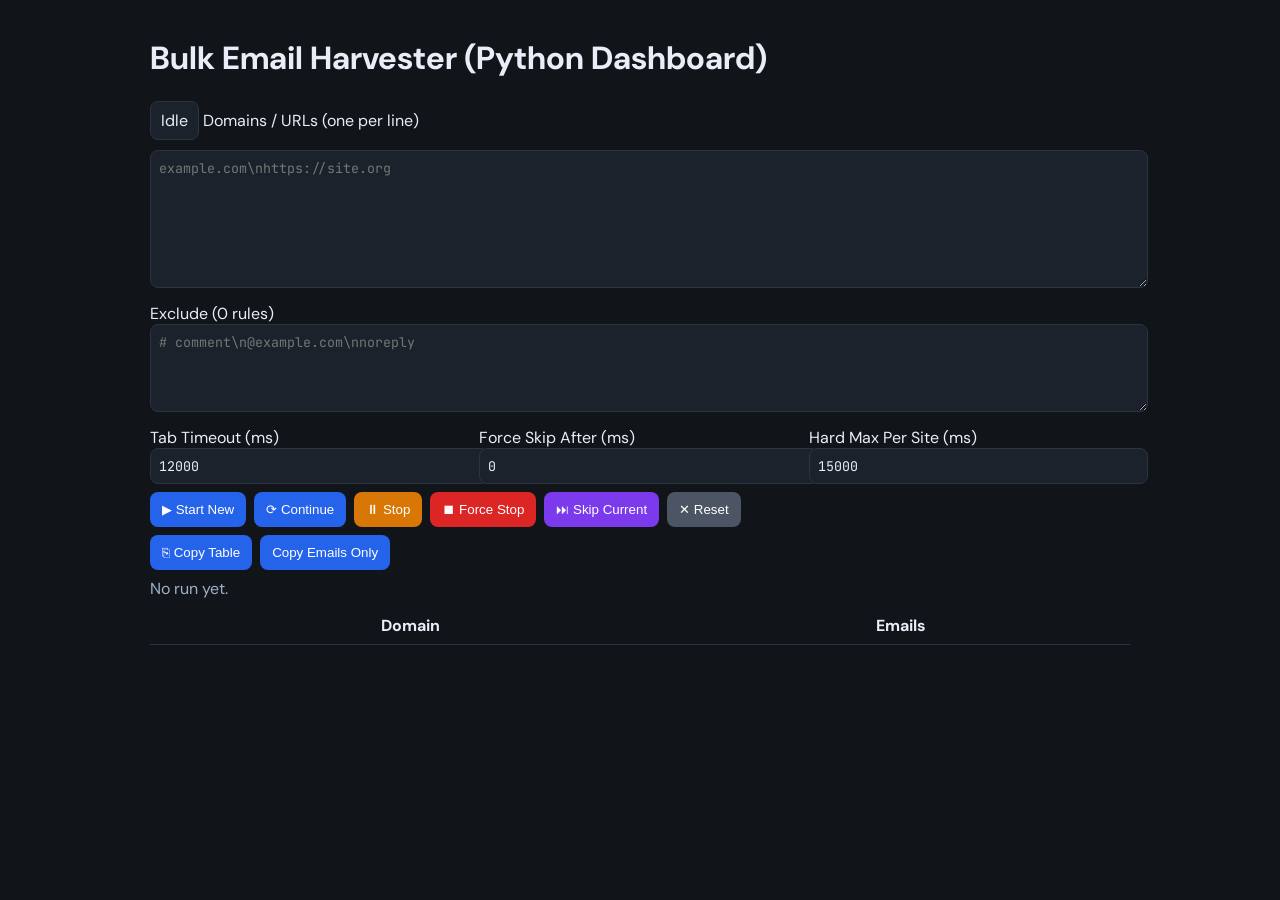
==== templates/index.html @ cdfe1e71 "Replace Chrome extension with Python dashboard harvester" ====
<!doctype html>
<html lang="en">
<head>
  <meta charset="utf-8" />
  <meta name="viewport" content="width=device-width,initial-scale=1" />
  <title>Email Harvester Dashboard</title>
  <link rel="preconnect" href="https://fonts.googleapis.com">
  <link rel="preconnect" href="https://fonts.gstatic.com" crossorigin>
  <link href="https://fonts.googleapis.com/css2?family=DM+Sans:wght@400;500;700&family=JetBrains+Mono:wght@400;600&display=swap" rel="stylesheet">
  <link rel="stylesheet" href="/static/styles.css" />
</head>
<body>
  <main class="wrap">
    <h1>Bulk Email Harvester (Python Dashboard)</h1>
    <div id="status" class="status">Idle</div>

    <label>Domains / URLs (one per line)</label>
    <textarea id="urls" placeholder="example.com\nhttps://site.org"></textarea>

    <label id="ruleLabel">Exclude (0 rules)</label>
    <textarea id="exclude" class="small" placeholder="# comment\n@example.com\nnoreply"></textarea>

    <div class="grid">
      <label>Tab Timeout (ms)<input id="tabTimeout" type="number" value="12000" /></label>
      <label>Force Skip After (ms)<input id="forceSkip" type="number" value="0" /></label>
      <label>Hard Max Per Site (ms)<input id="hardTimeout" type="number" value="15000" /></label>
    </div>

    <div class="row">
      <button id="start">▶ Start New</button>
      <button id="cont">⟳ Continue</button>
      <button id="stop">⏸ Stop</button>
      <button id="force">⏹ Force Stop</button>
      <button id="skip">⏭ Skip Current</button>
      <button id="reset">✕ Reset</button>
    </div>

    <div class="row">
      <button id="copyTable">⎘ Copy Table</button>
      <button id="copyEmails">Copy Emails Only</button>
    </div>

    <div id="summary" class="summary">No run yet.</div>
    <table>
      <thead><tr><th>Domain</th><th>Emails</th></tr></thead>
      <tbody id="rows"></tbody>
    </table>
  </main>
  <script src="/static/app.js"></script>
</body>
</html>
---- static/styles.css ----
body { background:#11151a;color:#e8edf7;font-family:'DM Sans',sans-serif;margin:0;padding:16px; }
.wrap{max-width:980px;margin:auto}
textarea,input{width:100%;background:#1b222b;color:#e8edf7;border:1px solid #2a3442;border-radius:8px;padding:8px;font-family:'JetBrains Mono',monospace}
textarea{min-height:120px;margin-bottom:10px}
textarea.small{min-height:70px}
.grid{display:grid;grid-template-columns:repeat(3,1fr);gap:8px;margin-bottom:8px}
.row{display:flex;gap:8px;flex-wrap:wrap;margin-bottom:8px}
button{border:0;border-radius:8px;padding:10px 12px;background:#2563eb;color:#fff;cursor:pointer}
#force{background:#dc2626} #stop{background:#d97706} #skip{background:#7c3aed} #reset{background:#4b5563}
.status{padding:8px 10px;background:#1b222b;border:1px solid #2a3442;border-radius:8px;display:inline-block;margin-bottom:10px}
.summary{color:#9fb0c7;margin:8px 0}
table{width:100%;border-collapse:collapse} th,td{padding:8px;border-bottom:1px solid #2a3442;vertical-align:top}
.email{font-family:'JetBrains Mono',monospace;margin-bottom:4px}
.badge{font-size:10px;padding:2px 6px;border-radius:999px;margin-left:6px}.high{background:#16a34a}.medium{background:#0ea5e9}.low{background:#9333ea}
.error{color:#fca5a5;font-size:12px}
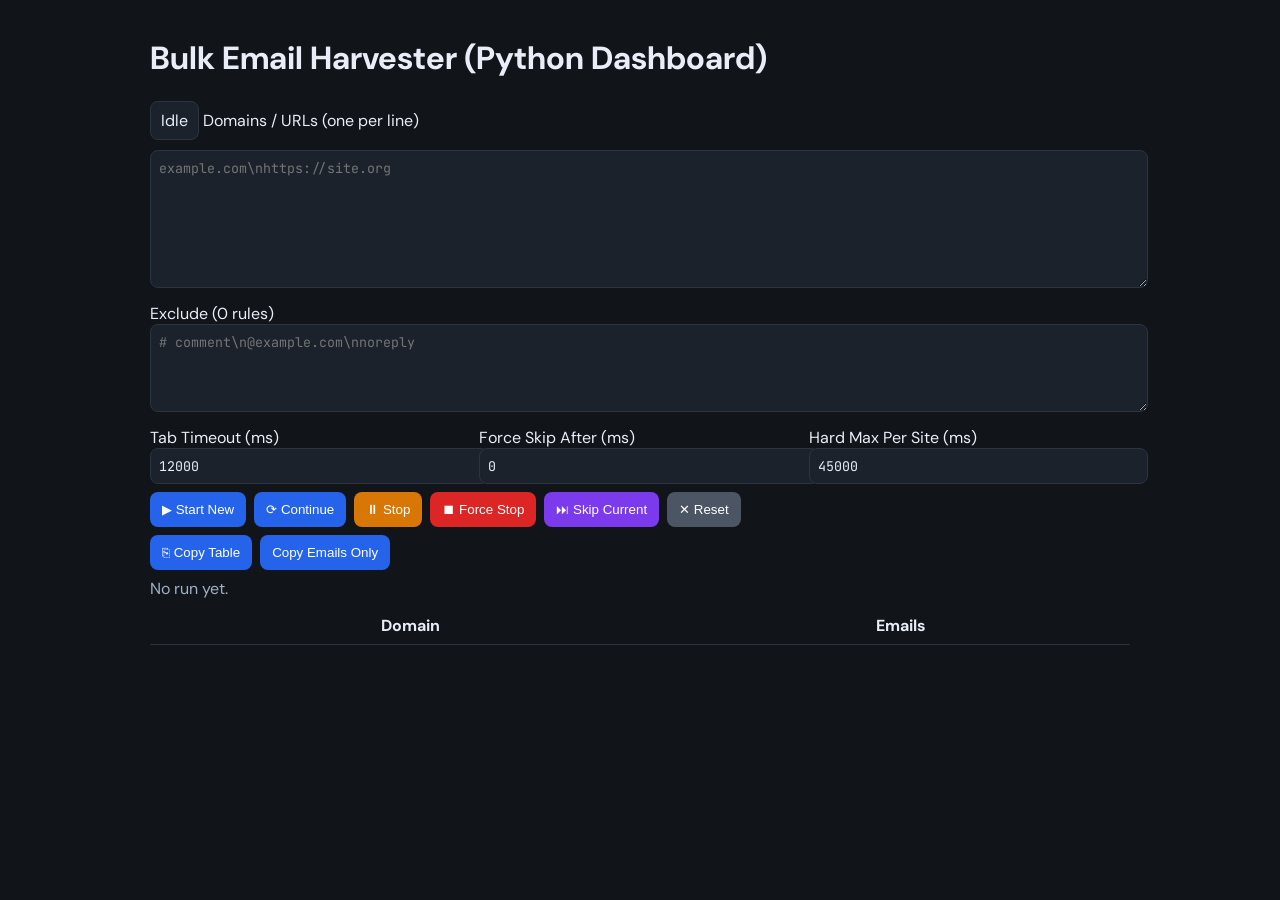
==== commit 1bfa8053: "Improve scraper reliability with non-headless browser fallback" ====
--- a/templates/index.html
+++ b/templates/index.html
@@ -23,7 +23,7 @@
     <div class="grid">
       <label>Tab Timeout (ms)<input id="tabTimeout" type="number" value="12000" /></label>
       <label>Force Skip After (ms)<input id="forceSkip" type="number" value="0" /></label>
-      <label>Hard Max Per Site (ms)<input id="hardTimeout" type="number" value="15000" /></label>
+      <label>Hard Max Per Site (ms)<input id="hardTimeout" type="number" value="45000" /></label>
     </div>
 
     <div class="row">
